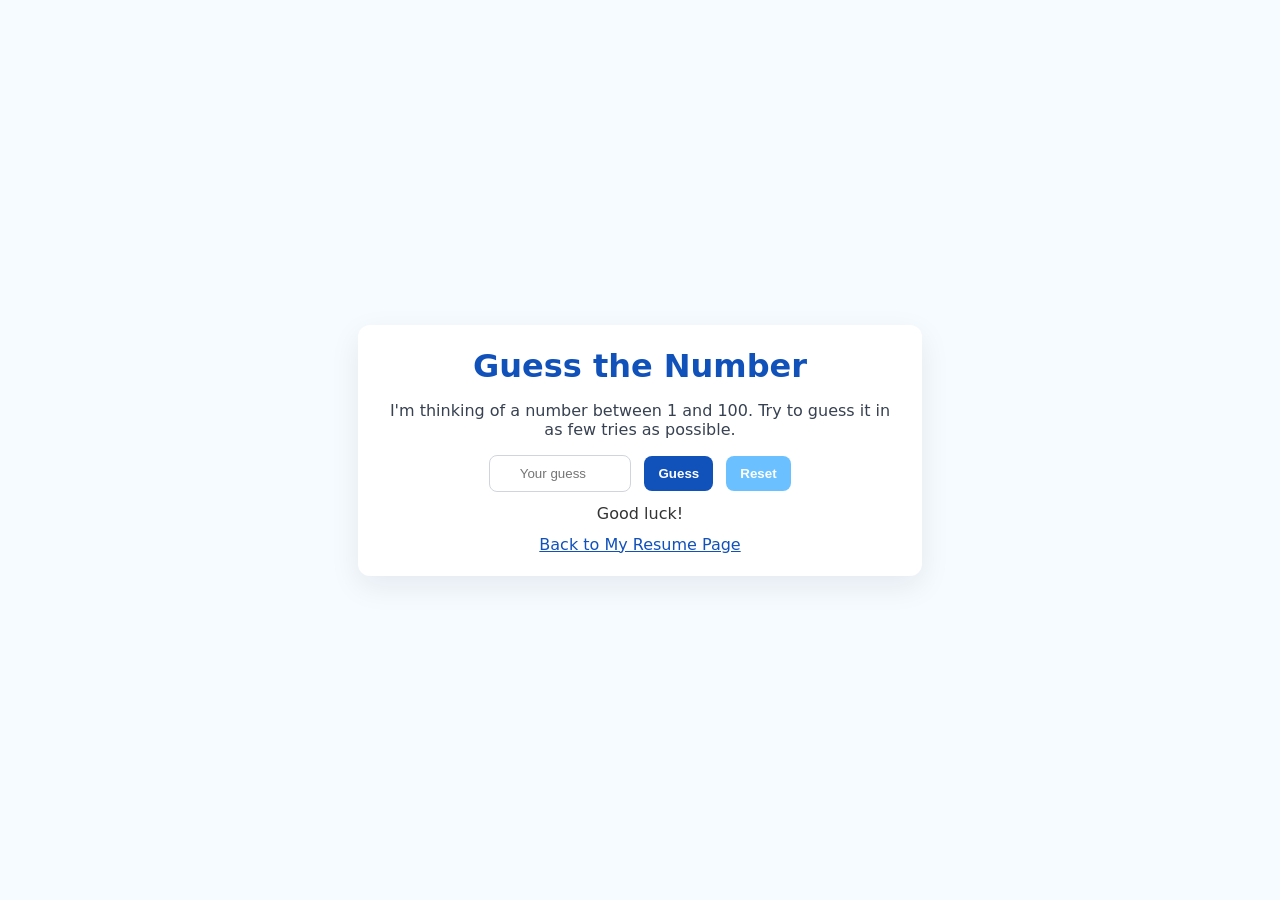
==== MentalBreakApp.html @ d7910312 "Add files via upload" ====
<!doctype html>
<html lang="en">
<head>
  <meta charset="utf-8" />
  <meta name="viewport" content="width=device-width,initial-scale=1" />
  <title>Number Guessing Game</title>
  <style>
    body{font-family:system-ui,Segoe UI,Roboto,Arial;margin:0;min-height:100vh;display:flex;align-items:center;justify-content:center;background:#f6fbff}
    .card{width:100%;max-width:520px;background:#fff;padding:22px;border-radius:12px;box-shadow:0 10px 30px rgba(12,24,56,0.08);text-align:center}
    h1{margin:0 0 8px;color:#1151ba} p{color:#374151}
    input[type=number]{padding:10px;border-radius:8px;border:1px solid #d1d5db;width:120px;text-align:center}
    button{padding:10px 14px;border-radius:8px;border:none;background:#1151ba;color:white;font-weight:700;cursor:pointer;margin-left:8px}
    a{display:inline-block;margin-top:12px;color:#1151ba}
  </style>
</head>
<body>
  <div class="card" role="main">
    <h1>Guess the Number</h1>
    <p>I'm thinking of a number between 1 and 100. Try to guess it in as few tries as possible.</p>

    <div>
      <input id="guess" type="number" min="1" max="100" placeholder="Your guess">
      <button id="tryBtn">Guess</button>
      <button id="resetBtn" style="background:#6bc1ff;margin-left:8px">Reset</button>
    </div>

    <div class="log" id="log" style="margin-top:12px;color:#333">Good luck!</div>

    <a href="index.html">Back to My Resume Page</a>
  </div>

  <script>
    (function(){
      let secret = Math.floor(Math.random()*100)+1;
      let tries = 0;
      const log = document.getElementById('log');
      const guessEl = document.getElementById('guess');

      function check(){
        const val = Number(guessEl.value);
        if(!val || val < 1 || val > 100){ log.textContent = 'Enter a number between 1 and 100.'; return; }
        tries++;
        if(val === secret){ log.textContent = `Correct! ${secret} — you got it in ${tries} tries.`; }
        else if(val < secret) log.textContent = `Too low. Try again. (${tries} tries)`;
        else log.textContent = `Too high. Try again. (${tries} tries)`;
      }

      document.getElementById('tryBtn').addEventListener('click', check);
      guessEl.addEventListener('keypress', function(e){ if(e.key === 'Enter') check(); });
      document.getElementById('resetBtn').addEventListener('click', function(){
        secret = Math.floor(Math.random()*100)+1;
        tries = 0;
        guessEl.value = '';
        log.textContent = 'Game reset. New number chosen.';
      });
    })();
  </script>
</body>
</html>
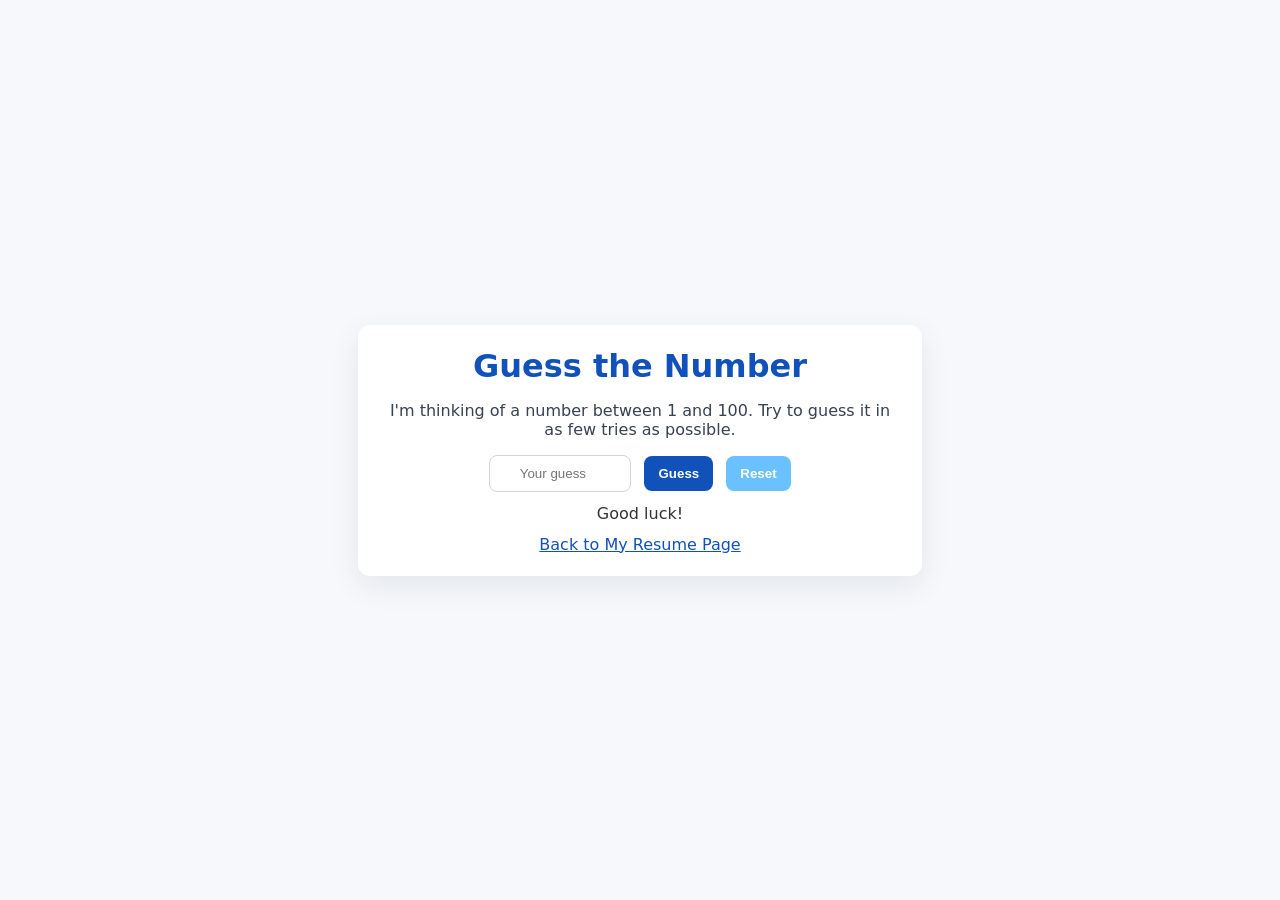
==== commit 07b7c28f: "Change background color in MentalBreakApp.html" ====
--- a/MentalBreakApp.html
+++ b/MentalBreakApp.html
@@ -5,7 +5,7 @@
   <meta name="viewport" content="width=device-width,initial-scale=1" />
   <title>Number Guessing Game</title>
   <style>
-    body{font-family:system-ui,Segoe UI,Roboto,Arial;margin:0;min-height:100vh;display:flex;align-items:center;justify-content:center;background:#f6fbff}
+    body{font-family:system-ui,Segoe UI,Roboto,Arial;margin:0;min-height:100vh;display:flex;align-items:center;justify-content:center;background:#f6f8fb}
     .card{width:100%;max-width:520px;background:#fff;padding:22px;border-radius:12px;box-shadow:0 10px 30px rgba(12,24,56,0.08);text-align:center}
     h1{margin:0 0 8px;color:#1151ba} p{color:#374151}
     input[type=number]{padding:10px;border-radius:8px;border:1px solid #d1d5db;width:120px;text-align:center}
@@ -56,4 +56,4 @@
     })();
   </script>
 </body>
-</html>+</html>
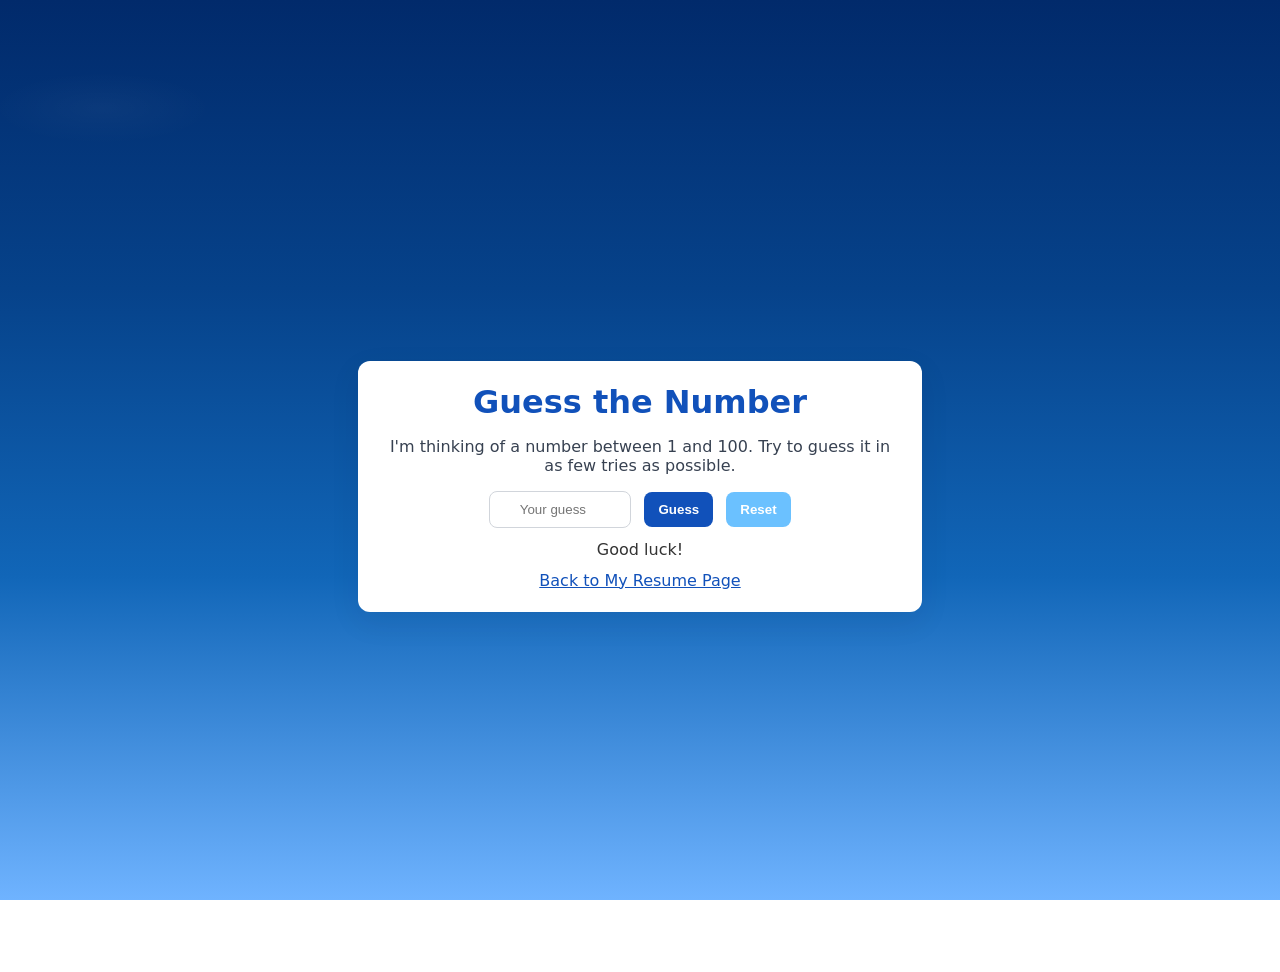
==== commit 1c495536: "Enhance background styling with gradients and padding Updated the background styles for the app to i" ====
--- a/MentalBreakApp.html
+++ b/MentalBreakApp.html
@@ -5,7 +5,11 @@
   <meta name="viewport" content="width=device-width,initial-scale=1" />
   <title>Number Guessing Game</title>
   <style>
-    body{font-family:system-ui,Segoe UI,Roboto,Arial;margin:0;min-height:100vh;display:flex;align-items:center;justify-content:center;background:#f6f8fb}
+    body{font-family:system-ui,Segoe UI,Roboto,Arial;margin:0;min-height:100vh;display:flex;align-items:center;justify-content:center;background:
+        radial-gradient(1100px 360px at 8% 12%, rgba(255,255,255,0.03), transparent 10%),
+        linear-gradient(180deg, #012a6b 0%, #06428a 32%, #1166b8 64%, #6fb3ff 100%);
+      padding:36px 18px;
+      background-attachment: fixed;}
     .card{width:100%;max-width:520px;background:#fff;padding:22px;border-radius:12px;box-shadow:0 10px 30px rgba(12,24,56,0.08);text-align:center}
     h1{margin:0 0 8px;color:#1151ba} p{color:#374151}
     input[type=number]{padding:10px;border-radius:8px;border:1px solid #d1d5db;width:120px;text-align:center}
